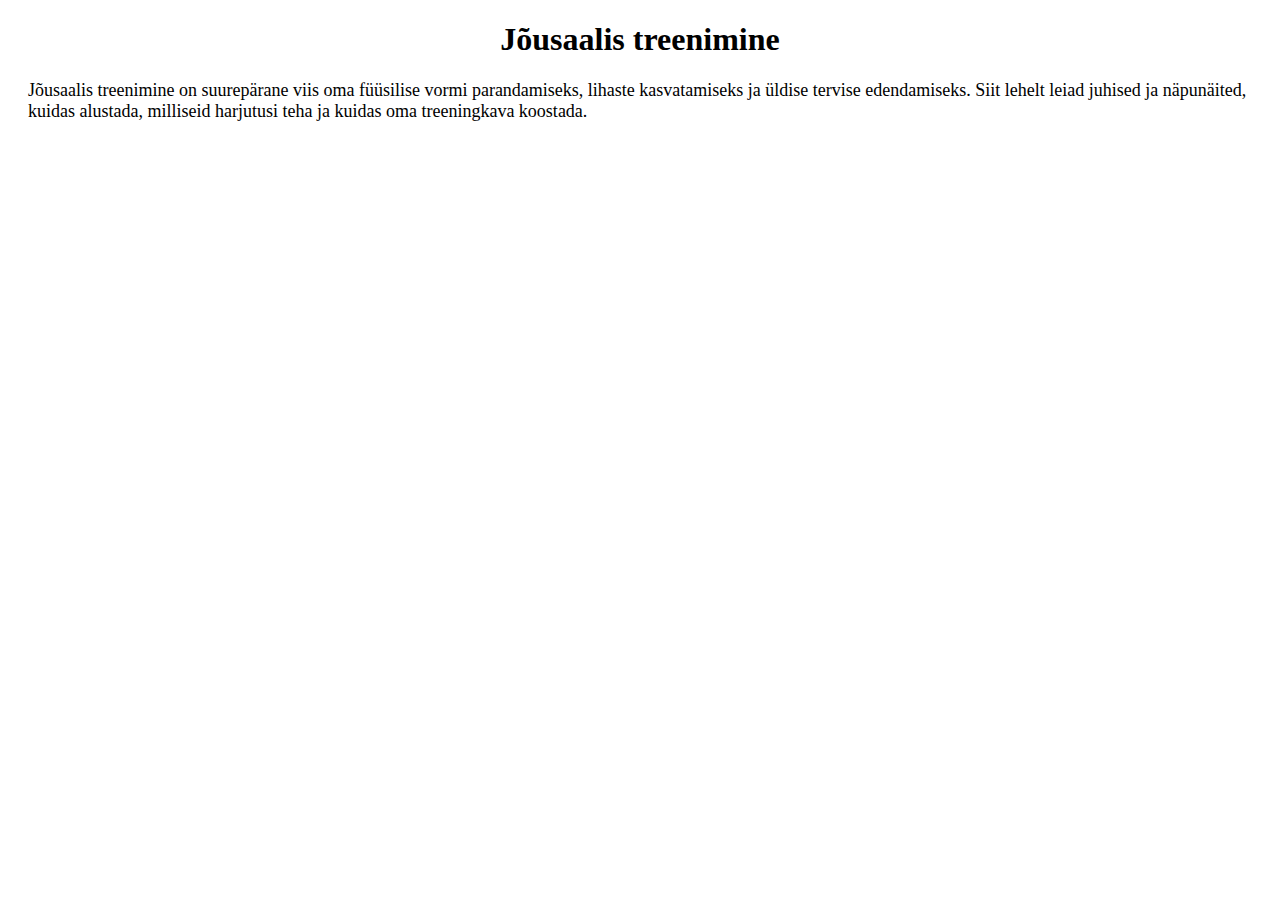
==== jousaal.html @ 2a005d8b "failid" ====
<!DOCTYPE html>
<html lang="en">
<head>
    <meta charset="UTF-8">
    <meta name="viewport" content="width=device-width, initial-scale=1.0">
    <title>Jõusaalis treenimine</title>
    <link rel="stylesheet" href="jousaal.css">
</head>
<body>
    <h1 class="pealkiri">Jõusaalis treenimine</h1>
    <p class="lõik">Jõusaalis treenimine on suurepärane viis oma füüsilise vormi parandamiseks, lihaste kasvatamiseks ja üldise tervise edendamiseks. Siit lehelt leiad juhised ja näpunäited, kuidas alustada, milliseid harjutusi teha ja kuidas oma treeningkava koostada.</p>
</p>
</body>
</html>
---- jousaal.css ----
.pealkiri {
    text-align: center;
    font-size: 32px;
    
}

.lõik {
    font-size: 18px;
    padding-left: 20px;
    padding-right: 20px;
}
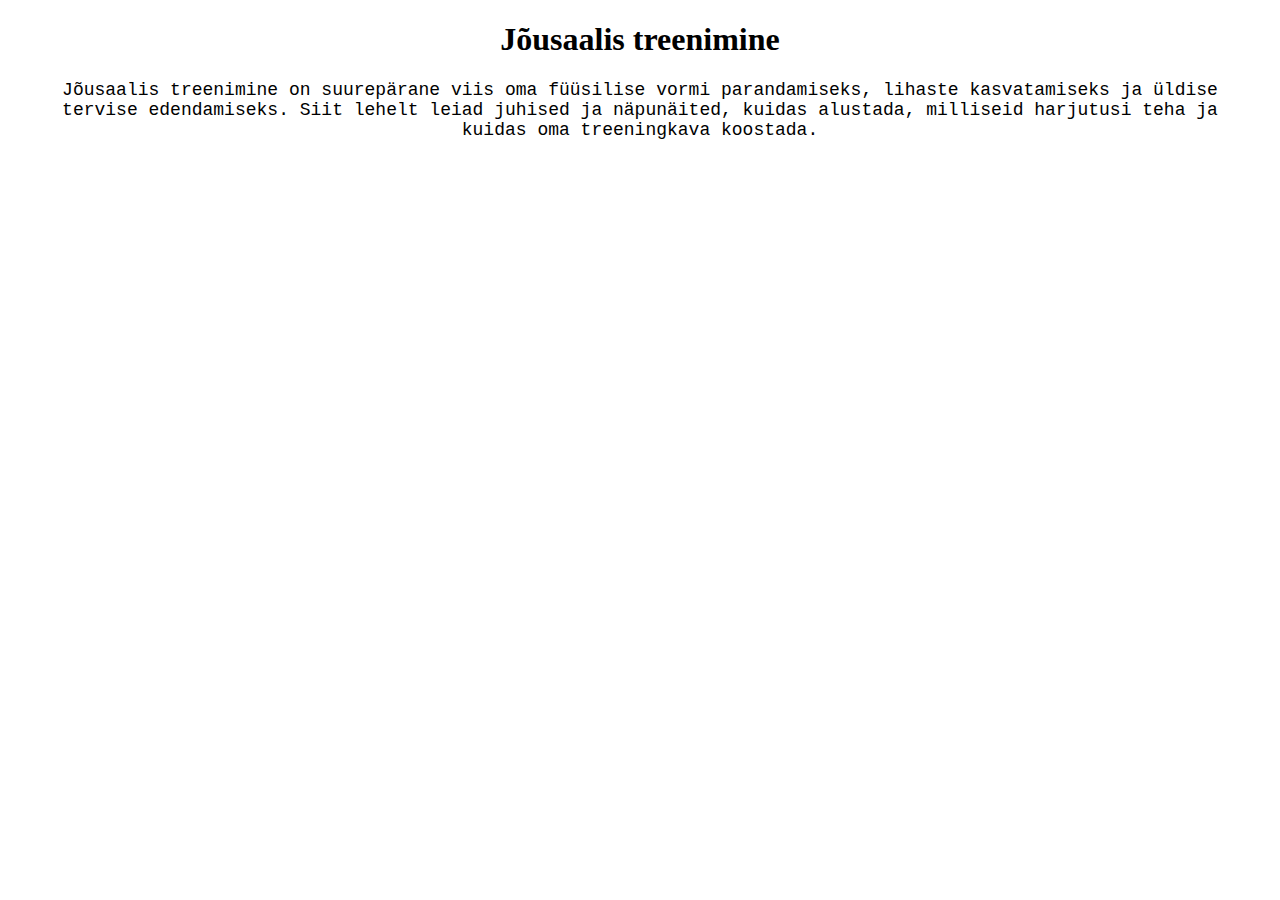
==== commit 2e6d298d: "parandus" ====
--- a/jousaal.html
+++ b/jousaal.html
@@ -9,6 +9,5 @@
 <body>
     <h1 class="pealkiri">Jõusaalis treenimine</h1>
     <p class="lõik">Jõusaalis treenimine on suurepärane viis oma füüsilise vormi parandamiseks, lihaste kasvatamiseks ja üldise tervise edendamiseks. Siit lehelt leiad juhised ja näpunäited, kuidas alustada, milliseid harjutusi teha ja kuidas oma treeningkava koostada.</p>
-</p>
 </body>
 </html>--- a/jousaal.css
+++ b/jousaal.css
@@ -5,7 +5,9 @@
 }
 
 .lõik {
+    font-family: 'Courier New', Courier, monospace;
     font-size: 18px;
     padding-left: 20px;
     padding-right: 20px;
+    text-align: center;
 }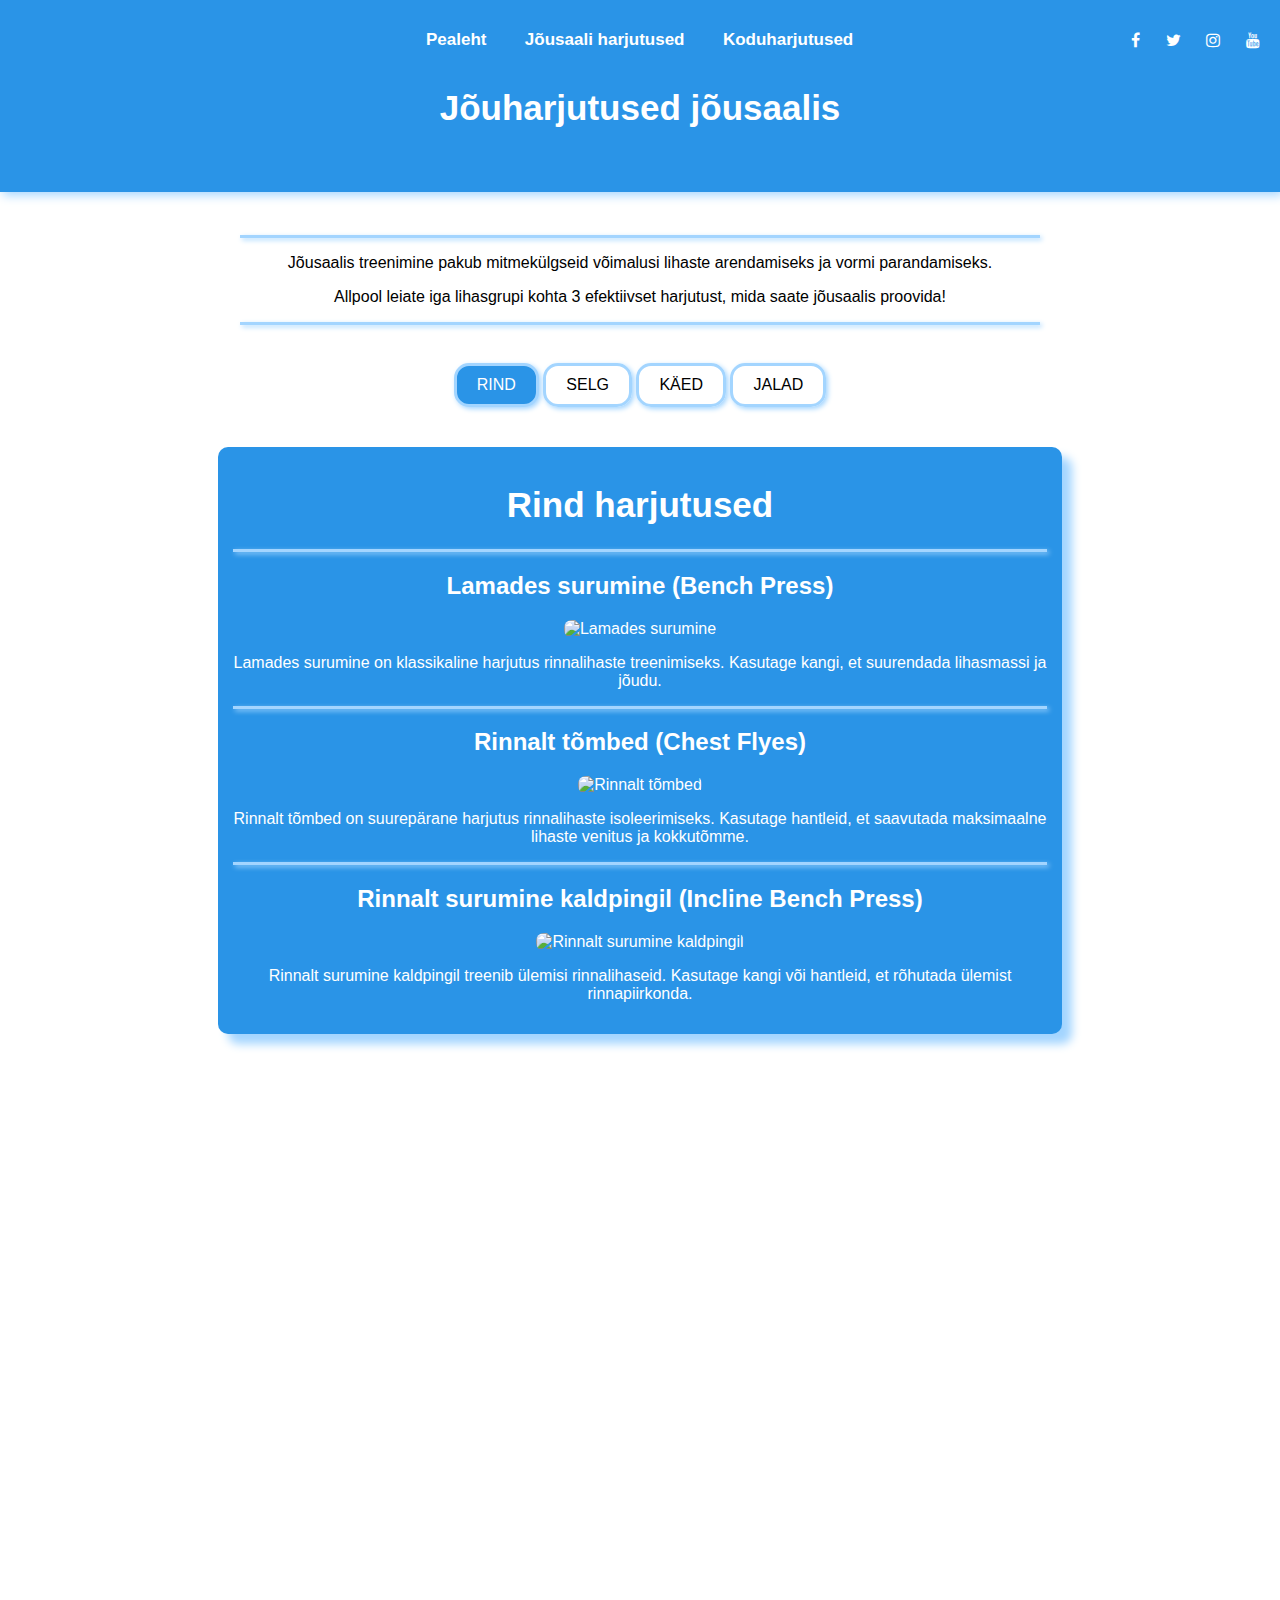
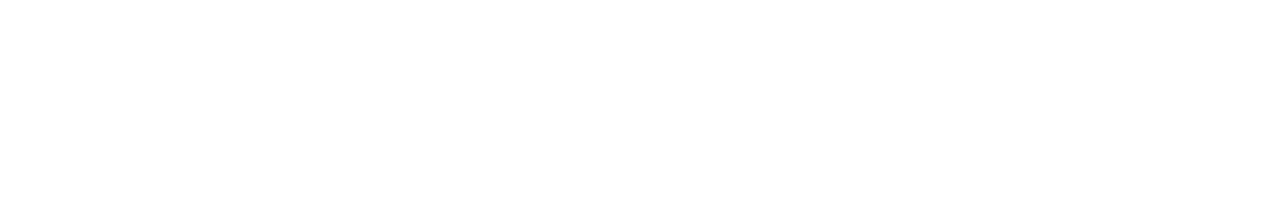
==== commit 430abe55: "Lisasin jõusaali lehekülje, koduharjutuse headerisse teksti, style.css body muutus" ====
--- a/jousaal.html
+++ b/jousaal.html
@@ -1,13 +1,104 @@
 <!DOCTYPE html>
-<html lang="en">
+<html lang="et">
 <head>
     <meta charset="UTF-8">
-    <meta name="viewport" content="width=device-width, initial-scale=1.0">
-    <title>Jõusaalis treenimine</title>
+    <title>Jõuharjutused jõusaalis</title>
+    <link rel="stylesheet" href="style.css">
     <link rel="stylesheet" href="jousaal.css">
+    <link rel="stylesheet" href="https://cdnjs.cloudflare.com/ajax/libs/font-awesome/4.7.0/css/font-awesome.min.css">
 </head>
 <body>
-    <h1 class="pealkiri">Jõusaalis treenimine</h1>
-    <p class="lõik">Jõusaalis treenimine on suurepärane viis oma füüsilise vormi parandamiseks, lihaste kasvatamiseks ja üldise tervise edendamiseks. Siit lehelt leiad juhised ja näpunäited, kuidas alustada, milliseid harjutusi teha ja kuidas oma treeningkava koostada.</p>
+    <header>
+        <nav>
+            <div class="lingid">
+                <a id="koduleht" href="index.html">Pealeht</a>
+                <a id="jõusaaliharjutused" href="jousaal.html">Jõusaali harjutused</a>
+                <a id="koduharjutused" href="koduharjutused.html">Koduharjutused</a>
+            </div>
+            <div class="logod">
+                <a href="#" class="fa fa-facebook"></a>
+                <a href="#" class="fa fa-twitter"></a>
+                <a href="#" class="fa fa-instagram"></a>
+                <a href="#" class="fa fa-youtube"></a>
+            </div>
+        </nav>
+        <h1>Jõuharjutused jõusaalis</h1>
+    </header>
+    <div class="sisu">
+        <div class="sissejuhatus">
+            <hr class="joon">
+            <p>Jõusaalis treenimine pakub mitmekülgseid võimalusi lihaste arendamiseks ja vormi parandamiseks.</p>
+            <p>Allpool leiate iga lihasgrupi kohta 3 efektiivset harjutust, mida saate jõusaalis proovida!</p>
+            <hr class="joon">
+        </div>
+        <input type="radio" id="rinnanupp" name="nupp" checked>
+        <label for="rinnanupp">RIND</label>
+        <input type="radio" id="selgnupp" name="nupp">
+        <label for="selgnupp">SELG</label>
+        <input type="radio" id="kätenupp" name="nupp">
+        <label for="kätenupp">KÄED</label>
+        <input type="radio" id="jaladnupp" name="nupp">
+        <label for="jaladnupp">JALAD</label>
+        <div class="kast" id="RindHarjutused">
+            <h1>Rind harjutused</h1>
+            <hr class="joon">
+            <h2>Lamades surumine (Bench Press)</h2>
+            <img src="https://training.fit/wp-content/uploads/2018/11/bankdruecken-flachbank-langhantel.png" alt="Lamades surumine">
+            <p>Lamades surumine on klassikaline harjutus rinnalihaste treenimiseks. Kasutage kangi, et suurendada lihasmassi ja jõudu.</p>
+            <hr class="joon">
+            <h2>Rinnalt tõmbed (Chest Flyes)</h2>
+            <img src="https://www.liftosaur.com/externalimages/exercises/full/large/chestfly_dumbbell_full_large.png" alt="Rinnalt tõmbed">
+            <p>Rinnalt tõmbed on suurepärane harjutus rinnalihaste isoleerimiseks. Kasutage hantleid, et saavutada maksimaalne lihaste venitus ja kokkutõmme.</p>
+            <hr class="joon">
+            <h2>Rinnalt surumine kaldpingil (Incline Bench Press)</h2>
+            <img src="https://vidphot.s3.amazonaws.com/img/exercises/1214/12141101-Dumbbell-Incline-reverse-grip-30-degrees-bench-press_chest_medium.png" alt="Rinnalt surumine kaldpingil">
+            <p>Rinnalt surumine kaldpingil treenib ülemisi rinnalihaseid. Kasutage kangi või hantleid, et rõhutada ülemist rinnapiirkonda.</p>
+        </div>
+        <div class="kast" id="SelgHarjutused">
+            <h1>Selja harjutused</h1>
+            <hr class="joon">
+            <h2>Lat tõmbed (Lat Pulldowns)</h2>
+            <img src="https://www.inspireusafoundation.org/wp-content/uploads/2023/08/cable-lat-pulldown-muscles-1024x688.png" alt="Lat tõmbed">
+            <p>Lat tõmbed treenivad seljalihaseid. Kasutage lat tõmbamismasinat, et arendada lailihaseid ja parandada selja laiust.</p>
+            <hr class="joon">
+            <h2>Kummardudes tõmbed (Bent-over Rows)</h2>
+            <img src="https://www.inspireusafoundation.org/wp-content/uploads/2023/05/barbell-vs-dumbbell-row-1024x576.png" alt="Kummardudes tõmbed">
+            <p>Kummardudes tõmbed treenivad hästi seljalihaseid ning annavad seljale laiema ilme. Kasutage kangi või hantleid, et suurendada selja paksust ja tugevust.</p>
+            <hr class="joon">
+            <h2>Lõuatõmbed (Pullups)</h2>
+            <img src="https://www.inspireusafoundation.org/wp-content/uploads/2021/10/pull-up-1024x907.png" alt="Lõuatõmbed">
+            <p>Lõuatõmbed on suurepärane keharaskusega harjutus, mis arendab seljalihaseid ja parandab üldist ülakeha jõudu.</p>
+        </div>
+        <div class="kast" id="KäteHarjutused">
+            <h1>Käteharjutused</h1>
+            <hr class="joon">
+            <h2>Hantli biitsepsikõverdused (Dumbbell Bicep Curls)</h2>
+            <img src="https://www.endomondo.com/wp-content/uploads/2024/09/Dumbbell-Alternating-Bicep-Curl-Guide.png" alt="Hantli biitsepsikõverdused">
+            <p>Hantli biitsepsikõverdused treenivad biitsepsit. Kasutage sobiva raskusega hantleid, et suurendada biitsepsi suurust ja tugevust.</p>
+            <hr class="joon">
+            <h2>Triitsepsi surumine (Tricep Dips)</h2>
+            <img src="https://www.endomondo.com/wp-content/uploads/2024/06/Triceps-Dip_final.png" alt="Triitsepsi surumine">
+            <p>Triitsepsi surumine on suurepärane harjutus triitsepsite treenimiseks. Kasutage paralleelrõngaid või pinki, et arendada triitsepsi lihaseid.</p>
+            <hr class="joon">
+            <h2>Õlapress (Shoulder Press)</h2>
+            <img src="https://www.lyfta.app/_next/image?url=https%3A%2F%2Flyfta.app%2Fimages%2Fexercises%2F04051101.png&w=640&q=10" alt="Õlapress">
+            <p>Õlapress treenib õlgu ja trapetslihaseid. Kasutage hantleid või kangi, et suurendada õlgade ja trapetslihaste jõudu ja suurust.</p>
+        </div>
+        <div class="kast" id="JaladHarjutused">
+            <h1>Jalalihaste harjutused</h1>
+            <hr class="joon">
+            <h2>Kükk (Squats)</h2>
+            <img src="https://www.inspireusafoundation.org/wp-content/uploads/2021/05/barbell-squat-wide-1024x537.png" alt="Kükk">
+            <p>Kükk on põhiharjutus alakeha treenimiseks. Kasutage kangi, et arendada reie- ja tuharalihaseid ning parandada üldist jõudu.</p>
+            <hr class="joon">
+            <h2>Jalapress (Leg Press)</h2>
+            <img src="https://www.inspireusafoundation.org/wp-content/uploads/2023/07/narrow-stance-leg-press-muscles-1024x423.png" alt="Jalapress">
+            <p>Jalapress treenib reie- ja tuharalihaseid. Kasutage jalapressimasinat, et suurendada jalgade lihasmassi ja jõudu.</p>
+            <hr class="joon">
+            <h2>Jõutõmbed (Deadlifts)</h2>
+            <img src="https://www.inspireusafoundation.org/wp-content/uploads/2022/06/barbell-deadlift-1024x627.png" alt="Jõutõmbed">
+            <p>Jõutõmbed on suurepärane harjutus kogu keha treenimiseks. Kasutage kangi, et arendada selja, jalgade ja tuharate lihaseid ning parandada üldist jõudu.</p>
+        </div>
+    </div>
 </body>
 </html>--- a/style.css
+++ b/style.css
@@ -0,0 +1,68 @@
+
+body {
+    font-family: Arial, sans-serif;
+    background-color: #ffffff;
+    margin: 0;
+    padding: 0;
+}
+
+header {
+    background-color: #2a94e7;
+    color: #FFFFFF;
+    padding: 10px 20px;
+    text-align: center;
+    box-shadow: 3px 3px 10px #a3d5ff;
+}
+
+header h1 {
+    font-size: 35px;
+    font-weight: 900;
+    padding-top: 15px;
+    padding-bottom: 30px;
+}
+
+header nav {
+    margin-top: 10px;
+    padding-top: 10px;
+    display: flex;
+    justify-content: space-between;
+    align-items: center;
+    width: 100%;
+}
+
+header nav .lingid {
+    display: flex;
+    gap: 3vw;
+    flex-grow: 1;
+    justify-content: center;
+    padding-left: 10vw;
+    font-size: 17px;
+}
+
+header nav .logod {
+    display: flex;
+    gap: 2vw;
+    justify-content: flex-end;
+}
+
+header nav a {
+    text-decoration: none;
+    color: #FFFFFF;
+    font-weight: bold;
+    margin: 0;
+}
+
+.content-box {
+    background-color: #2a94e7;
+    color: white;
+}
+
+.main-column {
+    width: 97%;
+    margin: auto;
+}
+
+.main-column-contents {
+    width: 90%;
+    margin: auto;
+}
--- a/jousaal.css
+++ b/jousaal.css
@@ -1,13 +1,121 @@
-.pealkiri {
-    text-align: center;
-    font-size: 32px;
-    
+body, html {
+    margin: 0;
+    padding: 0;
 }
 
-.lõik {
-    font-family: 'Courier New', Courier, monospace;
-    font-size: 18px;
-    padding-left: 20px;
-    padding-right: 20px;
+#pealkiri {
     text-align: center;
+}
+
+hr.joon {
+    border: none;
+    border-top: 3px solid #a3d5ff;
+    box-shadow: 2px 2px 5px #a3d5ff;
+}
+
+.sissejuhatus p {
+    text-align: center;
+}
+
+.sisu {
+    padding-top: 35px;
+    max-width: 800px;
+    margin: auto;
+    border-radius: 10px;
+    padding-bottom: 1400px;
+}
+
+.kast {
+    position: absolute;
+    background: #2a94e7;
+    color: #FFFFFF;
+    padding: 15px;
+    border-radius: 10px;
+    margin-top: 40px;
+    box-shadow: 10px 10px 10px #a3d5ff;
+    left: 17%;
+    right: 17%;
+}
+
+.kast h1 {
+    font-weight: 800;
+    font-size: 35px;
+}
+
+.kast h2 {
+    font-weight: 700;
+}
+
+.kast img {
+    max-width: 100%;
+    border-radius: 8px;
+    max-height: 250px;
+}
+
+input[type="radio"] {
+    opacity: 0;
+    position: absolute;
+    display: flex;
+    margin-top: 30px;
+}
+
+body {
+    text-align: center;
+}
+
+label {
+    cursor: pointer;
+    padding: 10px 20px;
+    text-align: center;
+    border-style: solid;
+    border-color: #a3d5ff;
+    border-radius: 15px;
+    box-shadow: 2px 2px 5px #a3d5ff;
+    margin-top: 30px;
+    display: flex;
+    justify-content: center;
+    align-items: center;
+    display: inline-block;
+    vertical-align: middle;
+    align-content: center;
+    transition: background-color 0.3s, color 0.3s, transform 0.3s;
+}
+
+label:hover {
+    background-color: #2a94e7;
+    color: white;
+    transform: scale(1.1);
+}
+
+#rinnanupp:checked + label,
+#selgnupp:checked + label,
+#kätenupp:checked + label,
+#jaladnupp:checked + label {
+    background-color: #2a94e7;
+    border-radius: 15px;
+    color: white;
+}
+
+#rinnanupp:checked ~ #SelgHarjutused,
+#rinnanupp:checked ~ #KäteHarjutused,
+#rinnanupp:checked ~ #JaladHarjutused {
+    display: none;
+}
+
+#selgnupp:checked ~ #RindHarjutused,
+#selgnupp:checked ~ #KäteHarjutused,
+#selgnupp:checked ~ #JaladHarjutused {
+    display: none;
+}
+
+#kätenupp:checked ~ #RindHarjutused,
+#kätenupp:checked ~ #SelgHarjutused,
+#kätenupp:checked ~ #JaladHarjutused {
+    display: none;
+}
+
+#jaladnupp:checked ~ #RindHarjutused,
+#jaladnupp:checked ~ #SelgHarjutused,
+#jaladnupp:checked ~ #KäteHarjutused {
+    display: none;
 }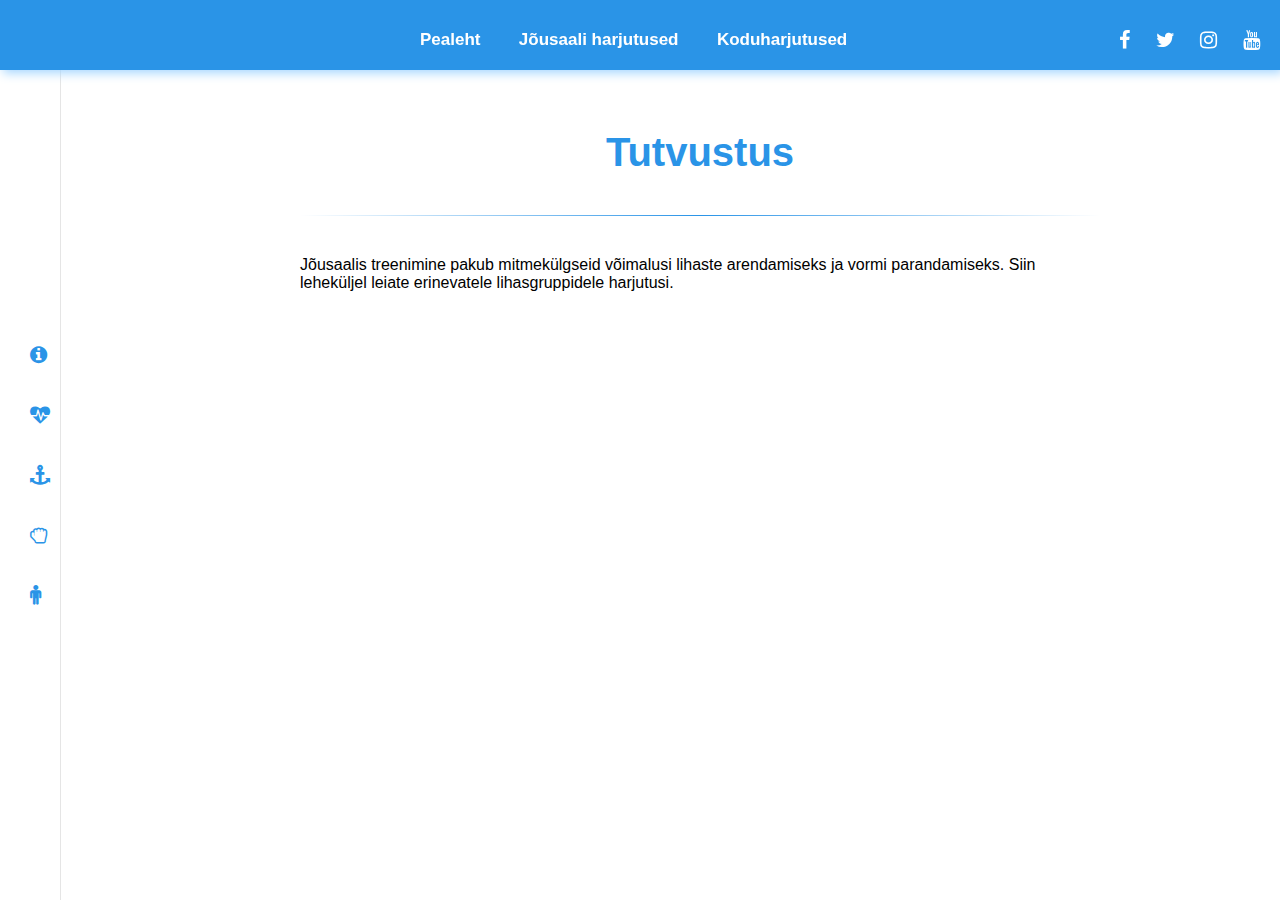
==== commit 6170cfc7: "jõusaali lehekülg,html ja css" ====
--- a/jousaal.html
+++ b/jousaal.html
@@ -1,104 +1,111 @@
 <!DOCTYPE html>
-<html lang="et">
+<html lang="en">
 <head>
     <meta charset="UTF-8">
+    <meta name="viewport" content="width=device-width, initial-scale=1.0">
     <title>Jõuharjutused jõusaalis</title>
     <link rel="stylesheet" href="style.css">
     <link rel="stylesheet" href="jousaal.css">
     <link rel="stylesheet" href="https://cdnjs.cloudflare.com/ajax/libs/font-awesome/4.7.0/css/font-awesome.min.css">
+
 </head>
 <body>
-    <header>
-        <nav>
-            <div class="lingid">
-                <a id="koduleht" href="index.html">Pealeht</a>
-                <a id="jõusaaliharjutused" href="jousaal.html">Jõusaali harjutused</a>
-                <a id="koduharjutused" href="koduharjutused.html">Koduharjutused</a>
+    <div class="sidebar">
+        <a href="#Tutvustus"><i class="fa fa-info-circle"></i><span>TUTVUSTUS</span></a>
+        <a href="#RindHarjutused"><i class="fa fa-heartbeat"></i><span>RIND</span></a>
+        <a href="#SelgHarjutused"><i class="fa fa-anchor"></i><span>SELG</span></a>
+        <a href="#KäteHarjutused"><i class="fa fa-hand-rock-o"></i><span>KÄED</span></a>
+        <a href="#JaladHarjutused"><i class="fa fa-male"></i><span>JALAD</span></a>
+    </div>
+    <div class="content">
+        <header>
+            <nav>
+                <div class="lingid">
+                    <a href="index.html">Pealeht</a>
+                    <a href="jousaal.html">Jõusaali harjutused</a>
+                    <a href="koduharjutused.html">Koduharjutused</a>
+                </div>
+                <div class="logod">
+                    <a href="#" class="fa fa-facebook"></a>
+                    <a href="#" class="fa fa-twitter"></a>
+                    <a href="#" class="fa fa-instagram"></a>
+                    <a href="#" class="fa fa-youtube"></a>
+                </div>
+            </nav>
+        </header>
+        <div class="sisu">
+            <div id="Tutvustus" class="kast">
+                <h1>Tutvustus</h1>
+                <hr class="joon">
+                <p>Jõusaalis treenimine pakub mitmekülgseid võimalusi lihaste arendamiseks ja vormi parandamiseks. Siin leheküljel leiate erinevatele lihasgruppidele harjutusi.</p>
             </div>
-            <div class="logod">
-                <a href="#" class="fa fa-facebook"></a>
-                <a href="#" class="fa fa-twitter"></a>
-                <a href="#" class="fa fa-instagram"></a>
-                <a href="#" class="fa fa-youtube"></a>
+            <div id="RindHarjutused" class="kast">
+                <h1>Rinnalihaste harjutused</h1>
+                <hr class="joon">
+                <div class="exercise-section">
+                    <h2>Lamades surumine (Bench Press)</h2>
+                    <img src="https://training.fit/wp-content/uploads/2018/11/bankdruecken-flachbank-langhantel.png" alt="Lamades surumine">
+                    <p>Lamades surumine on klassikaline harjutus rinnalihaste treenimiseks. Kasutage kangi, et suurendada lihasmassi ja jõudu.</p>
+                </div>
+
+                <div class="exercise-section">
+                    <h2>Rinnalt tõmbed (Chest Flyes)</h2>
+                    <img src="https://www.liftosaur.com/externalimages/exercises/full/large/chestfly_dumbbell_full_large.png" alt="Rinnalt tõmbed">
+                    <p>Rinnalt tõmbed on suurepärane harjutus rinnalihaste isoleerimiseks. Kasutage hantleid, et saavutada maksimaalne lihaste venitus ja kokkutõmme.</p>
+                </div>
+
+                <div class="exercise-section">
+                    <h2>Rinnalt surumine kaldpingil (Incline Bench Press)</h2>
+                    <img src="https://vidphot.s3.amazonaws.com/img/exercises/1214/12141101-Dumbbell-Incline-reverse-grip-30-degrees-bench-press_chest_medium.png" alt="Rinnalt surumine kaldpingil">
+                    <p>Rinnalt surumine kaldpingil treenib ülemisi rinnalihaseid. Kasutage kangi või hantleid, et rõhutada ülemist rinnapiirkonda.</p>
+                </div>
             </div>
-        </nav>
-        <h1>Jõuharjutused jõusaalis</h1>
-    </header>
-    <div class="sisu">
-        <div class="sissejuhatus">
-            <hr class="joon">
-            <p>Jõusaalis treenimine pakub mitmekülgseid võimalusi lihaste arendamiseks ja vormi parandamiseks.</p>
-            <p>Allpool leiate iga lihasgrupi kohta 3 efektiivset harjutust, mida saate jõusaalis proovida!</p>
-            <hr class="joon">
-        </div>
-        <input type="radio" id="rinnanupp" name="nupp" checked>
-        <label for="rinnanupp">RIND</label>
-        <input type="radio" id="selgnupp" name="nupp">
-        <label for="selgnupp">SELG</label>
-        <input type="radio" id="kätenupp" name="nupp">
-        <label for="kätenupp">KÄED</label>
-        <input type="radio" id="jaladnupp" name="nupp">
-        <label for="jaladnupp">JALAD</label>
-        <div class="kast" id="RindHarjutused">
-            <h1>Rind harjutused</h1>
-            <hr class="joon">
-            <h2>Lamades surumine (Bench Press)</h2>
-            <img src="https://training.fit/wp-content/uploads/2018/11/bankdruecken-flachbank-langhantel.png" alt="Lamades surumine">
-            <p>Lamades surumine on klassikaline harjutus rinnalihaste treenimiseks. Kasutage kangi, et suurendada lihasmassi ja jõudu.</p>
-            <hr class="joon">
-            <h2>Rinnalt tõmbed (Chest Flyes)</h2>
-            <img src="https://www.liftosaur.com/externalimages/exercises/full/large/chestfly_dumbbell_full_large.png" alt="Rinnalt tõmbed">
-            <p>Rinnalt tõmbed on suurepärane harjutus rinnalihaste isoleerimiseks. Kasutage hantleid, et saavutada maksimaalne lihaste venitus ja kokkutõmme.</p>
-            <hr class="joon">
-            <h2>Rinnalt surumine kaldpingil (Incline Bench Press)</h2>
-            <img src="https://vidphot.s3.amazonaws.com/img/exercises/1214/12141101-Dumbbell-Incline-reverse-grip-30-degrees-bench-press_chest_medium.png" alt="Rinnalt surumine kaldpingil">
-            <p>Rinnalt surumine kaldpingil treenib ülemisi rinnalihaseid. Kasutage kangi või hantleid, et rõhutada ülemist rinnapiirkonda.</p>
-        </div>
-        <div class="kast" id="SelgHarjutused">
-            <h1>Selja harjutused</h1>
-            <hr class="joon">
-            <h2>Lat tõmbed (Lat Pulldowns)</h2>
-            <img src="https://www.inspireusafoundation.org/wp-content/uploads/2023/08/cable-lat-pulldown-muscles-1024x688.png" alt="Lat tõmbed">
-            <p>Lat tõmbed treenivad seljalihaseid. Kasutage lat tõmbamismasinat, et arendada lailihaseid ja parandada selja laiust.</p>
-            <hr class="joon">
-            <h2>Kummardudes tõmbed (Bent-over Rows)</h2>
-            <img src="https://www.inspireusafoundation.org/wp-content/uploads/2023/05/barbell-vs-dumbbell-row-1024x576.png" alt="Kummardudes tõmbed">
-            <p>Kummardudes tõmbed treenivad hästi seljalihaseid ning annavad seljale laiema ilme. Kasutage kangi või hantleid, et suurendada selja paksust ja tugevust.</p>
-            <hr class="joon">
-            <h2>Lõuatõmbed (Pullups)</h2>
-            <img src="https://www.inspireusafoundation.org/wp-content/uploads/2021/10/pull-up-1024x907.png" alt="Lõuatõmbed">
-            <p>Lõuatõmbed on suurepärane keharaskusega harjutus, mis arendab seljalihaseid ja parandab üldist ülakeha jõudu.</p>
-        </div>
-        <div class="kast" id="KäteHarjutused">
-            <h1>Käteharjutused</h1>
-            <hr class="joon">
-            <h2>Hantli biitsepsikõverdused (Dumbbell Bicep Curls)</h2>
-            <img src="https://www.endomondo.com/wp-content/uploads/2024/09/Dumbbell-Alternating-Bicep-Curl-Guide.png" alt="Hantli biitsepsikõverdused">
-            <p>Hantli biitsepsikõverdused treenivad biitsepsit. Kasutage sobiva raskusega hantleid, et suurendada biitsepsi suurust ja tugevust.</p>
-            <hr class="joon">
-            <h2>Triitsepsi surumine (Tricep Dips)</h2>
-            <img src="https://www.endomondo.com/wp-content/uploads/2024/06/Triceps-Dip_final.png" alt="Triitsepsi surumine">
-            <p>Triitsepsi surumine on suurepärane harjutus triitsepsite treenimiseks. Kasutage paralleelrõngaid või pinki, et arendada triitsepsi lihaseid.</p>
-            <hr class="joon">
-            <h2>Õlapress (Shoulder Press)</h2>
-            <img src="https://www.lyfta.app/_next/image?url=https%3A%2F%2Flyfta.app%2Fimages%2Fexercises%2F04051101.png&w=640&q=10" alt="Õlapress">
-            <p>Õlapress treenib õlgu ja trapetslihaseid. Kasutage hantleid või kangi, et suurendada õlgade ja trapetslihaste jõudu ja suurust.</p>
-        </div>
-        <div class="kast" id="JaladHarjutused">
-            <h1>Jalalihaste harjutused</h1>
-            <hr class="joon">
-            <h2>Kükk (Squats)</h2>
-            <img src="https://www.inspireusafoundation.org/wp-content/uploads/2021/05/barbell-squat-wide-1024x537.png" alt="Kükk">
-            <p>Kükk on põhiharjutus alakeha treenimiseks. Kasutage kangi, et arendada reie- ja tuharalihaseid ning parandada üldist jõudu.</p>
-            <hr class="joon">
-            <h2>Jalapress (Leg Press)</h2>
-            <img src="https://www.inspireusafoundation.org/wp-content/uploads/2023/07/narrow-stance-leg-press-muscles-1024x423.png" alt="Jalapress">
-            <p>Jalapress treenib reie- ja tuharalihaseid. Kasutage jalapressimasinat, et suurendada jalgade lihasmassi ja jõudu.</p>
-            <hr class="joon">
-            <h2>Jõutõmbed (Deadlifts)</h2>
-            <img src="https://www.inspireusafoundation.org/wp-content/uploads/2022/06/barbell-deadlift-1024x627.png" alt="Jõutõmbed">
-            <p>Jõutõmbed on suurepärane harjutus kogu keha treenimiseks. Kasutage kangi, et arendada selja, jalgade ja tuharate lihaseid ning parandada üldist jõudu.</p>
+            <div id="SelgHarjutused" class="kast">
+                <h1>Seljalihaste harjutused</h1>
+                <hr class="joon">
+                <h2>Lat tõmbed (Lat Pulldowns)</h2>
+                <img src="https://www.inspireusafoundation.org/wp-content/uploads/2023/08/cable-lat-pulldown-muscles-1024x688.png" alt="Lat tõmbed">
+                <p>Lat tõmbed treenivad seljalihaseid. Kasutage lat tõmbamismasinat, et arendada lailihaseid ja parandada selja laiust.</p>
+                <hr class="joon">
+                <h2>Kummardudes tõmbed (Bent-over Rows)</h2>
+                <img src="https://www.inspireusafoundation.org/wp-content/uploads/2023/05/barbell-vs-dumbbell-row-1024x576.png" alt="Kummardudes tõmbed">
+                <p>Kummardudes tõmbed treenivad hästi seljalihaseid ning annavad seljale laiema ilme. Kasutage kangi või hantleid, et suurendada selja paksust ja tugevust.</p>
+                <hr class="joon">
+                <h2>Lõuatõmbed (Pullups)</h2>
+                <img src="https://www.inspireusafoundation.org/wp-content/uploads/2021/10/pull-up-1024x907.png" alt="Lõuatõmbed">
+                <p>Lõuatõmbed on suurepärane keharaskusega harjutus, mis arendab seljalihaseid ja parandab üldist ülakeha jõudu.</p>
+            </div>
+            <div id="KäteHarjutused" class="kast">
+                <h1>Kätelihaste harjutused</h1>
+                <hr class="joon">
+                <h2>Hantli biitsepsikõverdused (Dumbbell Bicep Curls)</h2>
+                <img src="https://www.endomondo.com/wp-content/uploads/2024/09/Dumbbell-Alternating-Bicep-Curl-Guide.png" alt="Hantli biitsepsikõverdused">
+                <p>Hantli biitsepsikõverdused treenivad biitsepsit. Kasutage sobiva raskusega hantleid, et suurendada biitsepsi suurust ja tugevust.</p>
+                <hr class="joon">
+                <h2>Triitsepsi surumine (Tricep Dips)</h2>
+                <img src="https://www.endomondo.com/wp-content/uploads/2024/06/Triceps-Dip_final.png" alt="Triitsepsi surumine">
+                <p>Triitsepsi surumine on suurepärane harjutus triitsepsite treenimiseks. Kasutage ettenähtud masinat, et arendada triitsepsi lihaseid.</p>
+                <hr class="joon">
+                <h2>Õlapress (Shoulder Press)</h2>
+                <img src="https://www.lyfta.app/_next/image?url=https%3A%2F%2Flyfta.app%2Fimages%2Fexercises%2F04051101.png&w=640&q=10" alt="Õlapress">
+                <p>Õlapress treenib õlgu ja trapetslihaseid. Kasutage hantleid või kangi, et suurendada õlgade ja trapetslihaste jõudu ja suurust.</p>
+            </div>
+            <div id="JaladHarjutused" class="kast">
+                <h1>Jalalihaste harjutused</h1>
+                <hr class="joon">
+                <h2>Kükk (Squats)</h2>
+                <img src="https://www.inspireusafoundation.org/wp-content/uploads/2021/05/barbell-squat-wide-1024x537.png" alt="Kükk">
+                <p>Kükk on põhiharjutus alakeha treenimiseks. Kasutage kangi, et arendada reie- ja tuharalihaseid ning parandada üldist jõudu.</p>
+                <hr class="joon">
+                <h2>Jalapress (Leg Press)</h2>
+                <img src="https://www.inspireusafoundation.org/wp-content/uploads/2023/07/narrow-stance-leg-press-muscles-1024x423.png" alt="Jalapress">
+                <p>Jalapress treenib reie- ja tuharalihaseid. Kasutage jalapressimasinat, et suurendada jalgade lihasmassi ja jõudu.</p>
+                <hr class="joon">
+                <h2>Jõutõmbed (Deadlifts)</h2>
+                <img src="https://www.inspireusafoundation.org/wp-content/uploads/2022/06/barbell-deadlift-1024x627.png" alt="Jõutõmbed">
+                <p>Jõutõmbed on suurepärane harjutus kogu keha treenimiseks. Kasutage kangi, et arendada selja, jalgade ja tuharate lihaseid ning parandada üldist jõudu.</p>
+            </div>
         </div>
     </div>
 </body>
-</html>+</html>
--- a/jousaal.css
+++ b/jousaal.css
@@ -1,121 +1,162 @@
-body, html {
-    margin: 0;
-    padding: 0;
+.pealkiri {
+    text-align: center;
+    font-size: 32px;
+    
 }
 
-#pealkiri {
+.lõik {
+    font-family: 'Courier New', Courier, monospace;
+    font-size: 18px;
+    padding-left: 20px;
+    padding-right: 20px;
     text-align: center;
+}
+=======
+body {
+    display: flex;
+    margin: 0;
+    font-family: Arial, sans-serif;
+    min-height: 100vh;
+    background: white;
+}
+
+header {
+    position: fixed;
+    top: 0;
+    left: 0;
+    right: 0;
+    background: #2a94e7;
+    height: 50px;
+}
+
+
+
+.sidebar {
+    width: 60px;
+    background: #fff;
+    position: fixed;
+    bottom: 0;
+    left: 0;
+    top: 50px;
+    overflow: hidden;
+    transition: width 0.3s ease;
+    display: flex;
+    flex-direction: column;
+    justify-content: center;
+    border-right: 1px solid rgba(0,0,0,0.1);
+}
+
+.sidebar:hover {
+    width: 200px;
+}
+
+.logod {
+    display: flex;
+    gap: 15px;
+    align-items: center;
+}
+
+.logod a {
+    color: rgb(255, 255, 255);
+    font-size: 20px;
+}
+
+.sidebar a {
+    display: flex;
+    align-items: center;
+    padding: 12px 15px;
+    margin: 8px 10px;
+    color: #2a94e7;
+    font-size: 16px;
+    font-weight: bold;
+    white-space: nowrap;
+    border-radius: 10px;
+    text-decoration: none;
+}
+
+.sidebar a i {
+    width: 60px;
+    font-size: 20px;
+    text-align: center;
+    margin-left: 5px;
+}
+
+
+.sidebar a span {
+    opacity: 0;
+    transition: opacity 0.2s;
+}
+
+.sidebar:hover a span {
+    opacity: 1;
+}
+
+.sidebar a:hover {
+    background: #a3d5ff;
+}
+
+.content {
+    margin-left: 80px;
+    padding: 20px;
+    flex-grow: 1;
+    width: calc(100% - 80px);
+    padding-top: 70px;
+    transition: margin-left 0.3s;
+}
+
+
+.sisu {
+    padding: 20px 40px;
+    background: #fff;
+}
+
+.kast {
+    display: none;
+    padding: 40px 30px;
+    max-width: 800px;
+    margin: 0 auto;
+    scroll-margin-top: 70px;
+}
+
+.kast h1 {
+    font-size: 2.5em;
+    color: #2a94e7;
+    margin: 0 0 30px;
+    text-align: center;
+    font-weight: 900;
+}
+
+.kast h2 {
+    font-size: 1.8em;
+    color: #2a94e7;
+    margin: 40px 0 20px;
+    padding-bottom: 10px;
+    border-bottom: 2px solid #2a94e7;
+    font-weight: bold;
+}
+
+
+.kast img {
+    width: 100%;
+    max-width: 600px;
+    margin: 20px auto;
+    display: block;
 }
 
 hr.joon {
-    border: none;
-    border-top: 3px solid #a3d5ff;
-    box-shadow: 2px 2px 5px #a3d5ff;
+    border: 0;
+    height: 1px;
+    background: linear-gradient(to right, transparent, #2a94e7, transparent);
+    margin: 40px 0;
 }
 
-.sissejuhatus p {
-    text-align: center;
-}
+#Tutvustus { display: none; }
 
-.sisu {
-    padding-top: 35px;
-    max-width: 800px;
-    margin: auto;
-    border-radius: 10px;
-    padding-bottom: 1400px;
-}
+#Tutvustus:target,
+body:not([id]):not(:has(:target)) #Tutvustus { display: block; }
 
-.kast {
-    position: absolute;
-    background: #2a94e7;
-    color: #FFFFFF;
-    padding: 15px;
-    border-radius: 10px;
-    margin-top: 40px;
-    box-shadow: 10px 10px 10px #a3d5ff;
-    left: 17%;
-    right: 17%;
-}
-
-.kast h1 {
-    font-weight: 800;
-    font-size: 35px;
-}
-
-.kast h2 {
-    font-weight: 700;
-}
-
-.kast img {
-    max-width: 100%;
-    border-radius: 8px;
-    max-height: 250px;
-}
-
-input[type="radio"] {
-    opacity: 0;
-    position: absolute;
-    display: flex;
-    margin-top: 30px;
-}
-
-body {
-    text-align: center;
-}
-
-label {
-    cursor: pointer;
-    padding: 10px 20px;
-    text-align: center;
-    border-style: solid;
-    border-color: #a3d5ff;
-    border-radius: 15px;
-    box-shadow: 2px 2px 5px #a3d5ff;
-    margin-top: 30px;
-    display: flex;
-    justify-content: center;
-    align-items: center;
-    display: inline-block;
-    vertical-align: middle;
-    align-content: center;
-    transition: background-color 0.3s, color 0.3s, transform 0.3s;
-}
-
-label:hover {
-    background-color: #2a94e7;
-    color: white;
-    transform: scale(1.1);
-}
-
-#rinnanupp:checked + label,
-#selgnupp:checked + label,
-#kätenupp:checked + label,
-#jaladnupp:checked + label {
-    background-color: #2a94e7;
-    border-radius: 15px;
-    color: white;
-}
-
-#rinnanupp:checked ~ #SelgHarjutused,
-#rinnanupp:checked ~ #KäteHarjutused,
-#rinnanupp:checked ~ #JaladHarjutused {
-    display: none;
-}
-
-#selgnupp:checked ~ #RindHarjutused,
-#selgnupp:checked ~ #KäteHarjutused,
-#selgnupp:checked ~ #JaladHarjutused {
-    display: none;
-}
-
-#kätenupp:checked ~ #RindHarjutused,
-#kätenupp:checked ~ #SelgHarjutused,
-#kätenupp:checked ~ #JaladHarjutused {
-    display: none;
-}
-
-#jaladnupp:checked ~ #RindHarjutused,
-#jaladnupp:checked ~ #SelgHarjutused,
-#jaladnupp:checked ~ #KäteHarjutused {
-    display: none;
-}+#RindHarjutused:target,
+#SelgHarjutused:target,
+#KäteHarjutused:target,
+#JaladHarjutused:target { display: block; }
+>>>>>>> Stashed changes
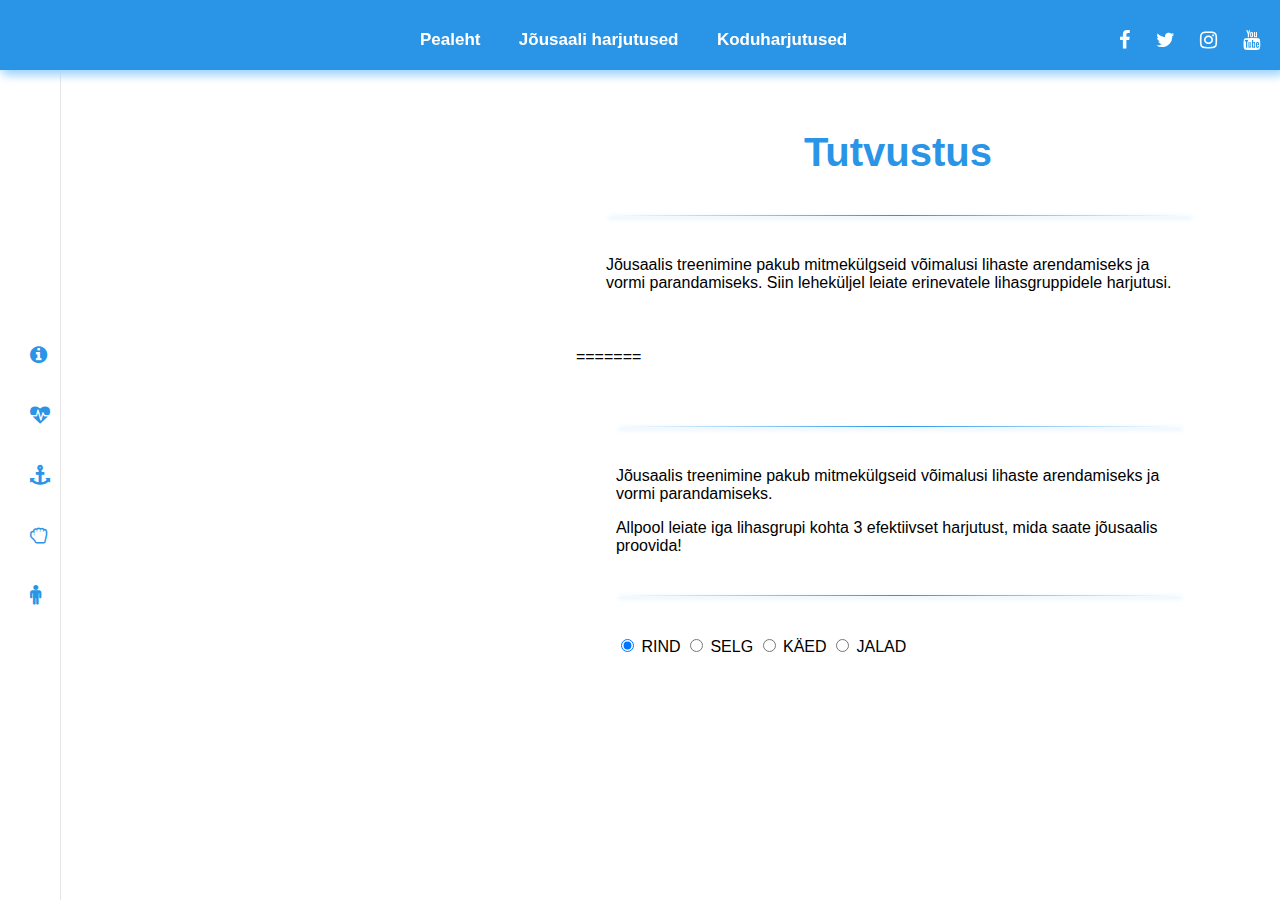
==== commit b3cf654e: "konflikt" ====
--- a/jousaal.html
+++ b/jousaal.html
@@ -1,12 +1,16 @@
 <!DOCTYPE html>
-<html lang="en">
+<html lang="et">
 <head>
     <meta charset="UTF-8">
+<<<<<<< HEAD
     <meta name="viewport" content="width=device-width, initial-scale=1.0">
+=======
+>>>>>>> a8e347468300f894324260cd680f25dec5d78088
     <title>Jõuharjutused jõusaalis</title>
     <link rel="stylesheet" href="style.css">
     <link rel="stylesheet" href="jousaal.css">
     <link rel="stylesheet" href="https://cdnjs.cloudflare.com/ajax/libs/font-awesome/4.7.0/css/font-awesome.min.css">
+<<<<<<< HEAD
 
 </head>
 <body>
@@ -105,6 +109,100 @@
                 <img src="https://www.inspireusafoundation.org/wp-content/uploads/2022/06/barbell-deadlift-1024x627.png" alt="Jõutõmbed">
                 <p>Jõutõmbed on suurepärane harjutus kogu keha treenimiseks. Kasutage kangi, et arendada selja, jalgade ja tuharate lihaseid ning parandada üldist jõudu.</p>
             </div>
+=======
+</head>
+<body>
+    <header>
+        <nav>
+            <div class="lingid">
+                <a id="koduleht" href="index.html">Pealeht</a>
+                <a id="jõusaaliharjutused" href="jousaal.html">Jõusaali harjutused</a>
+                <a id="koduharjutused" href="koduharjutused.html">Koduharjutused</a>
+            </div>
+            <div class="logod">
+                <a href="#" class="fa fa-facebook"></a>
+                <a href="#" class="fa fa-twitter"></a>
+                <a href="#" class="fa fa-instagram"></a>
+                <a href="#" class="fa fa-youtube"></a>
+            </div>
+        </nav>
+        <h1>Jõuharjutused jõusaalis</h1>
+    </header>
+    <div class="sisu">
+        <div class="sissejuhatus">
+            <hr class="joon">
+            <p>Jõusaalis treenimine pakub mitmekülgseid võimalusi lihaste arendamiseks ja vormi parandamiseks.</p>
+            <p>Allpool leiate iga lihasgrupi kohta 3 efektiivset harjutust, mida saate jõusaalis proovida!</p>
+            <hr class="joon">
+        </div>
+        <input type="radio" id="rinnanupp" name="nupp" checked>
+        <label for="rinnanupp">RIND</label>
+        <input type="radio" id="selgnupp" name="nupp">
+        <label for="selgnupp">SELG</label>
+        <input type="radio" id="kätenupp" name="nupp">
+        <label for="kätenupp">KÄED</label>
+        <input type="radio" id="jaladnupp" name="nupp">
+        <label for="jaladnupp">JALAD</label>
+        <div class="kast" id="RindHarjutused">
+            <h1>Rind harjutused</h1>
+            <hr class="joon">
+            <h2>Lamades surumine (Bench Press)</h2>
+            <img src="https://training.fit/wp-content/uploads/2018/11/bankdruecken-flachbank-langhantel.png" alt="Lamades surumine">
+            <p>Lamades surumine on klassikaline harjutus rinnalihaste treenimiseks. Kasutage kangi, et suurendada lihasmassi ja jõudu.</p>
+            <hr class="joon">
+            <h2>Rinnalt tõmbed (Chest Flyes)</h2>
+            <img src="https://www.liftosaur.com/externalimages/exercises/full/large/chestfly_dumbbell_full_large.png" alt="Rinnalt tõmbed">
+            <p>Rinnalt tõmbed on suurepärane harjutus rinnalihaste isoleerimiseks. Kasutage hantleid, et saavutada maksimaalne lihaste venitus ja kokkutõmme.</p>
+            <hr class="joon">
+            <h2>Rinnalt surumine kaldpingil (Incline Bench Press)</h2>
+            <img src="https://vidphot.s3.amazonaws.com/img/exercises/1214/12141101-Dumbbell-Incline-reverse-grip-30-degrees-bench-press_chest_medium.png" alt="Rinnalt surumine kaldpingil">
+            <p>Rinnalt surumine kaldpingil treenib ülemisi rinnalihaseid. Kasutage kangi või hantleid, et rõhutada ülemist rinnapiirkonda.</p>
+        </div>
+        <div class="kast" id="SelgHarjutused">
+            <h1>Selja harjutused</h1>
+            <hr class="joon">
+            <h2>Lat tõmbed (Lat Pulldowns)</h2>
+            <img src="https://www.inspireusafoundation.org/wp-content/uploads/2023/08/cable-lat-pulldown-muscles-1024x688.png" alt="Lat tõmbed">
+            <p>Lat tõmbed treenivad seljalihaseid. Kasutage lat tõmbamismasinat, et arendada lailihaseid ja parandada selja laiust.</p>
+            <hr class="joon">
+            <h2>Kummardudes tõmbed (Bent-over Rows)</h2>
+            <img src="https://www.inspireusafoundation.org/wp-content/uploads/2023/05/barbell-vs-dumbbell-row-1024x576.png" alt="Kummardudes tõmbed">
+            <p>Kummardudes tõmbed treenivad hästi seljalihaseid ning annavad seljale laiema ilme. Kasutage kangi või hantleid, et suurendada selja paksust ja tugevust.</p>
+            <hr class="joon">
+            <h2>Lõuatõmbed (Pullups)</h2>
+            <img src="https://www.inspireusafoundation.org/wp-content/uploads/2021/10/pull-up-1024x907.png" alt="Lõuatõmbed">
+            <p>Lõuatõmbed on suurepärane keharaskusega harjutus, mis arendab seljalihaseid ja parandab üldist ülakeha jõudu.</p>
+        </div>
+        <div class="kast" id="KäteHarjutused">
+            <h1>Käteharjutused</h1>
+            <hr class="joon">
+            <h2>Hantli biitsepsikõverdused (Dumbbell Bicep Curls)</h2>
+            <img src="https://www.endomondo.com/wp-content/uploads/2024/09/Dumbbell-Alternating-Bicep-Curl-Guide.png" alt="Hantli biitsepsikõverdused">
+            <p>Hantli biitsepsikõverdused treenivad biitsepsit. Kasutage sobiva raskusega hantleid, et suurendada biitsepsi suurust ja tugevust.</p>
+            <hr class="joon">
+            <h2>Triitsepsi surumine (Tricep Dips)</h2>
+            <img src="https://www.endomondo.com/wp-content/uploads/2024/06/Triceps-Dip_final.png" alt="Triitsepsi surumine">
+            <p>Triitsepsi surumine on suurepärane harjutus triitsepsite treenimiseks. Kasutage paralleelrõngaid või pinki, et arendada triitsepsi lihaseid.</p>
+            <hr class="joon">
+            <h2>Õlapress (Shoulder Press)</h2>
+            <img src="https://www.lyfta.app/_next/image?url=https%3A%2F%2Flyfta.app%2Fimages%2Fexercises%2F04051101.png&w=640&q=10" alt="Õlapress">
+            <p>Õlapress treenib õlgu ja trapetslihaseid. Kasutage hantleid või kangi, et suurendada õlgade ja trapetslihaste jõudu ja suurust.</p>
+        </div>
+        <div class="kast" id="JaladHarjutused">
+            <h1>Jalalihaste harjutused</h1>
+            <hr class="joon">
+            <h2>Kükk (Squats)</h2>
+            <img src="https://www.inspireusafoundation.org/wp-content/uploads/2021/05/barbell-squat-wide-1024x537.png" alt="Kükk">
+            <p>Kükk on põhiharjutus alakeha treenimiseks. Kasutage kangi, et arendada reie- ja tuharalihaseid ning parandada üldist jõudu.</p>
+            <hr class="joon">
+            <h2>Jalapress (Leg Press)</h2>
+            <img src="https://www.inspireusafoundation.org/wp-content/uploads/2023/07/narrow-stance-leg-press-muscles-1024x423.png" alt="Jalapress">
+            <p>Jalapress treenib reie- ja tuharalihaseid. Kasutage jalapressimasinat, et suurendada jalgade lihasmassi ja jõudu.</p>
+            <hr class="joon">
+            <h2>Jõutõmbed (Deadlifts)</h2>
+            <img src="https://www.inspireusafoundation.org/wp-content/uploads/2022/06/barbell-deadlift-1024x627.png" alt="Jõutõmbed">
+            <p>Jõutõmbed on suurepärane harjutus kogu keha treenimiseks. Kasutage kangi, et arendada selja, jalgade ja tuharate lihaseid ning parandada üldist jõudu.</p>
+>>>>>>> a8e347468300f894324260cd680f25dec5d78088
         </div>
     </div>
 </body>
--- a/style.css
+++ b/style.css
@@ -20,6 +20,7 @@
     padding-top: 15px;
     padding-bottom: 30px;
 }
+
 
 header nav {
     margin-top: 10px;
@@ -58,6 +59,8 @@
 }
 
 .main-column {
+    padding-top: 30px;
+    padding-bottom: 40px;
     width: 97%;
     margin: auto;
 }
@@ -66,3 +69,28 @@
     width: 90%;
     margin: auto;
 }
+
+hr.joon {
+    border: none;
+    border-top: 3px solid #a3d5ff;
+    box-shadow: 2px 2px 5px #a3d5ff;
+}
+
+#keskel {
+    margin-top: 60px;
+    text-align: center;
+    margin-bottom: 45px;
+}
+
+#keskel p {
+    margin-top: 30px;
+}
+
+#alguses {
+    text-align: center;
+    margin-bottom: 50px;
+}
+
+#alguses p {
+    margin-top: 30px;
+}
--- a/jousaal.css
+++ b/jousaal.css
@@ -1,17 +1,3 @@
-.pealkiri {
-    text-align: center;
-    font-size: 32px;
-    
-}
-
-.lõik {
-    font-family: 'Courier New', Courier, monospace;
-    font-size: 18px;
-    padding-left: 20px;
-    padding-right: 20px;
-    text-align: center;
-}
-=======
 body {
     display: flex;
     margin: 0;
@@ -158,5 +144,4 @@
 #RindHarjutused:target,
 #SelgHarjutused:target,
 #KäteHarjutused:target,
-#JaladHarjutused:target { display: block; }
->>>>>>> Stashed changes
+#JaladHarjutused:target { display: block; }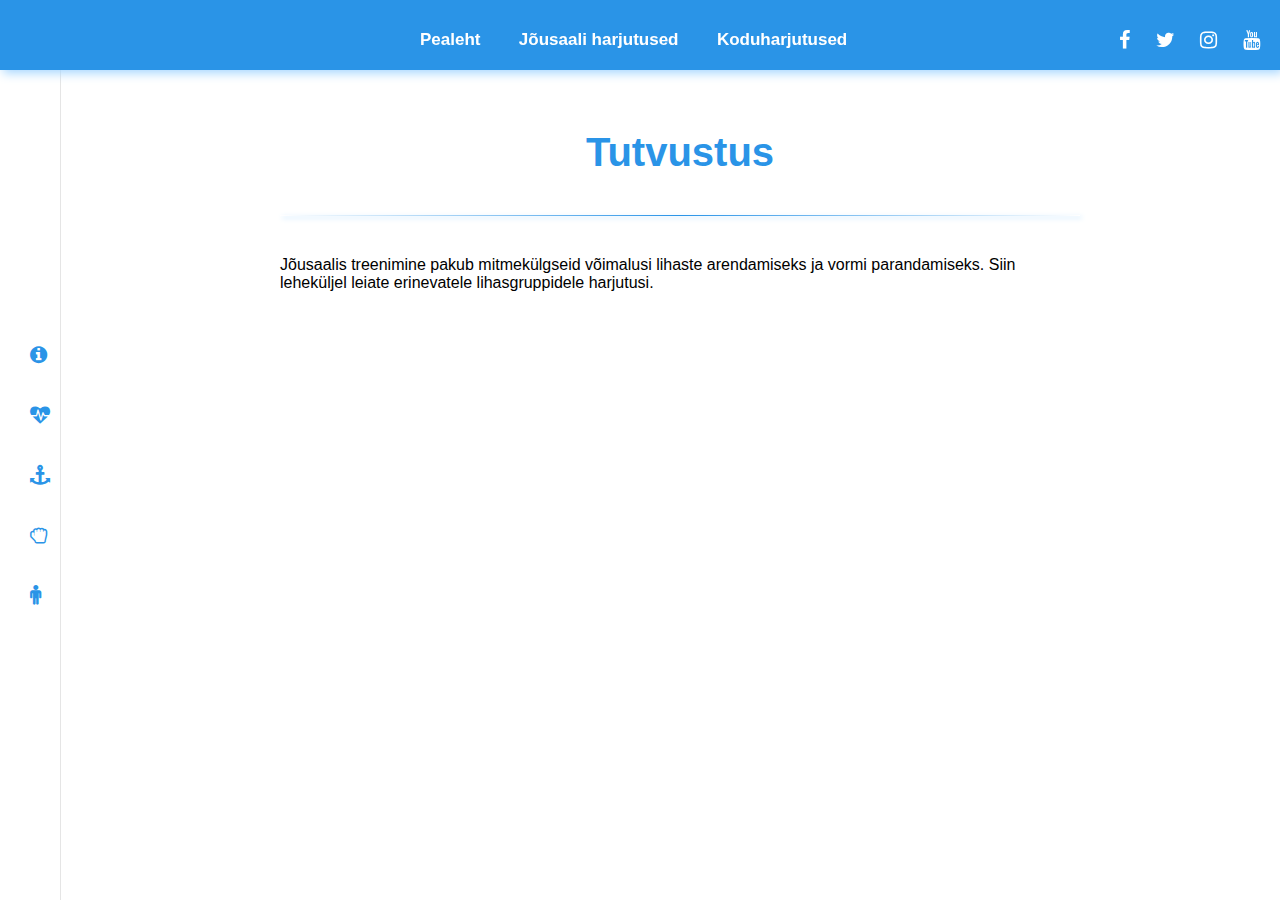
==== commit 3490b859: "Merge conflictid lahendatud" ====
--- a/jousaal.html
+++ b/jousaal.html
@@ -2,15 +2,11 @@
 <html lang="et">
 <head>
     <meta charset="UTF-8">
-<<<<<<< HEAD
     <meta name="viewport" content="width=device-width, initial-scale=1.0">
-=======
->>>>>>> a8e347468300f894324260cd680f25dec5d78088
     <title>Jõuharjutused jõusaalis</title>
     <link rel="stylesheet" href="style.css">
     <link rel="stylesheet" href="jousaal.css">
     <link rel="stylesheet" href="https://cdnjs.cloudflare.com/ajax/libs/font-awesome/4.7.0/css/font-awesome.min.css">
-<<<<<<< HEAD
 
 </head>
 <body>
@@ -109,100 +105,6 @@
                 <img src="https://www.inspireusafoundation.org/wp-content/uploads/2022/06/barbell-deadlift-1024x627.png" alt="Jõutõmbed">
                 <p>Jõutõmbed on suurepärane harjutus kogu keha treenimiseks. Kasutage kangi, et arendada selja, jalgade ja tuharate lihaseid ning parandada üldist jõudu.</p>
             </div>
-=======
-</head>
-<body>
-    <header>
-        <nav>
-            <div class="lingid">
-                <a id="koduleht" href="index.html">Pealeht</a>
-                <a id="jõusaaliharjutused" href="jousaal.html">Jõusaali harjutused</a>
-                <a id="koduharjutused" href="koduharjutused.html">Koduharjutused</a>
-            </div>
-            <div class="logod">
-                <a href="#" class="fa fa-facebook"></a>
-                <a href="#" class="fa fa-twitter"></a>
-                <a href="#" class="fa fa-instagram"></a>
-                <a href="#" class="fa fa-youtube"></a>
-            </div>
-        </nav>
-        <h1>Jõuharjutused jõusaalis</h1>
-    </header>
-    <div class="sisu">
-        <div class="sissejuhatus">
-            <hr class="joon">
-            <p>Jõusaalis treenimine pakub mitmekülgseid võimalusi lihaste arendamiseks ja vormi parandamiseks.</p>
-            <p>Allpool leiate iga lihasgrupi kohta 3 efektiivset harjutust, mida saate jõusaalis proovida!</p>
-            <hr class="joon">
-        </div>
-        <input type="radio" id="rinnanupp" name="nupp" checked>
-        <label for="rinnanupp">RIND</label>
-        <input type="radio" id="selgnupp" name="nupp">
-        <label for="selgnupp">SELG</label>
-        <input type="radio" id="kätenupp" name="nupp">
-        <label for="kätenupp">KÄED</label>
-        <input type="radio" id="jaladnupp" name="nupp">
-        <label for="jaladnupp">JALAD</label>
-        <div class="kast" id="RindHarjutused">
-            <h1>Rind harjutused</h1>
-            <hr class="joon">
-            <h2>Lamades surumine (Bench Press)</h2>
-            <img src="https://training.fit/wp-content/uploads/2018/11/bankdruecken-flachbank-langhantel.png" alt="Lamades surumine">
-            <p>Lamades surumine on klassikaline harjutus rinnalihaste treenimiseks. Kasutage kangi, et suurendada lihasmassi ja jõudu.</p>
-            <hr class="joon">
-            <h2>Rinnalt tõmbed (Chest Flyes)</h2>
-            <img src="https://www.liftosaur.com/externalimages/exercises/full/large/chestfly_dumbbell_full_large.png" alt="Rinnalt tõmbed">
-            <p>Rinnalt tõmbed on suurepärane harjutus rinnalihaste isoleerimiseks. Kasutage hantleid, et saavutada maksimaalne lihaste venitus ja kokkutõmme.</p>
-            <hr class="joon">
-            <h2>Rinnalt surumine kaldpingil (Incline Bench Press)</h2>
-            <img src="https://vidphot.s3.amazonaws.com/img/exercises/1214/12141101-Dumbbell-Incline-reverse-grip-30-degrees-bench-press_chest_medium.png" alt="Rinnalt surumine kaldpingil">
-            <p>Rinnalt surumine kaldpingil treenib ülemisi rinnalihaseid. Kasutage kangi või hantleid, et rõhutada ülemist rinnapiirkonda.</p>
-        </div>
-        <div class="kast" id="SelgHarjutused">
-            <h1>Selja harjutused</h1>
-            <hr class="joon">
-            <h2>Lat tõmbed (Lat Pulldowns)</h2>
-            <img src="https://www.inspireusafoundation.org/wp-content/uploads/2023/08/cable-lat-pulldown-muscles-1024x688.png" alt="Lat tõmbed">
-            <p>Lat tõmbed treenivad seljalihaseid. Kasutage lat tõmbamismasinat, et arendada lailihaseid ja parandada selja laiust.</p>
-            <hr class="joon">
-            <h2>Kummardudes tõmbed (Bent-over Rows)</h2>
-            <img src="https://www.inspireusafoundation.org/wp-content/uploads/2023/05/barbell-vs-dumbbell-row-1024x576.png" alt="Kummardudes tõmbed">
-            <p>Kummardudes tõmbed treenivad hästi seljalihaseid ning annavad seljale laiema ilme. Kasutage kangi või hantleid, et suurendada selja paksust ja tugevust.</p>
-            <hr class="joon">
-            <h2>Lõuatõmbed (Pullups)</h2>
-            <img src="https://www.inspireusafoundation.org/wp-content/uploads/2021/10/pull-up-1024x907.png" alt="Lõuatõmbed">
-            <p>Lõuatõmbed on suurepärane keharaskusega harjutus, mis arendab seljalihaseid ja parandab üldist ülakeha jõudu.</p>
-        </div>
-        <div class="kast" id="KäteHarjutused">
-            <h1>Käteharjutused</h1>
-            <hr class="joon">
-            <h2>Hantli biitsepsikõverdused (Dumbbell Bicep Curls)</h2>
-            <img src="https://www.endomondo.com/wp-content/uploads/2024/09/Dumbbell-Alternating-Bicep-Curl-Guide.png" alt="Hantli biitsepsikõverdused">
-            <p>Hantli biitsepsikõverdused treenivad biitsepsit. Kasutage sobiva raskusega hantleid, et suurendada biitsepsi suurust ja tugevust.</p>
-            <hr class="joon">
-            <h2>Triitsepsi surumine (Tricep Dips)</h2>
-            <img src="https://www.endomondo.com/wp-content/uploads/2024/06/Triceps-Dip_final.png" alt="Triitsepsi surumine">
-            <p>Triitsepsi surumine on suurepärane harjutus triitsepsite treenimiseks. Kasutage paralleelrõngaid või pinki, et arendada triitsepsi lihaseid.</p>
-            <hr class="joon">
-            <h2>Õlapress (Shoulder Press)</h2>
-            <img src="https://www.lyfta.app/_next/image?url=https%3A%2F%2Flyfta.app%2Fimages%2Fexercises%2F04051101.png&w=640&q=10" alt="Õlapress">
-            <p>Õlapress treenib õlgu ja trapetslihaseid. Kasutage hantleid või kangi, et suurendada õlgade ja trapetslihaste jõudu ja suurust.</p>
-        </div>
-        <div class="kast" id="JaladHarjutused">
-            <h1>Jalalihaste harjutused</h1>
-            <hr class="joon">
-            <h2>Kükk (Squats)</h2>
-            <img src="https://www.inspireusafoundation.org/wp-content/uploads/2021/05/barbell-squat-wide-1024x537.png" alt="Kükk">
-            <p>Kükk on põhiharjutus alakeha treenimiseks. Kasutage kangi, et arendada reie- ja tuharalihaseid ning parandada üldist jõudu.</p>
-            <hr class="joon">
-            <h2>Jalapress (Leg Press)</h2>
-            <img src="https://www.inspireusafoundation.org/wp-content/uploads/2023/07/narrow-stance-leg-press-muscles-1024x423.png" alt="Jalapress">
-            <p>Jalapress treenib reie- ja tuharalihaseid. Kasutage jalapressimasinat, et suurendada jalgade lihasmassi ja jõudu.</p>
-            <hr class="joon">
-            <h2>Jõutõmbed (Deadlifts)</h2>
-            <img src="https://www.inspireusafoundation.org/wp-content/uploads/2022/06/barbell-deadlift-1024x627.png" alt="Jõutõmbed">
-            <p>Jõutõmbed on suurepärane harjutus kogu keha treenimiseks. Kasutage kangi, et arendada selja, jalgade ja tuharate lihaseid ning parandada üldist jõudu.</p>
->>>>>>> a8e347468300f894324260cd680f25dec5d78088
         </div>
     </div>
 </body>
